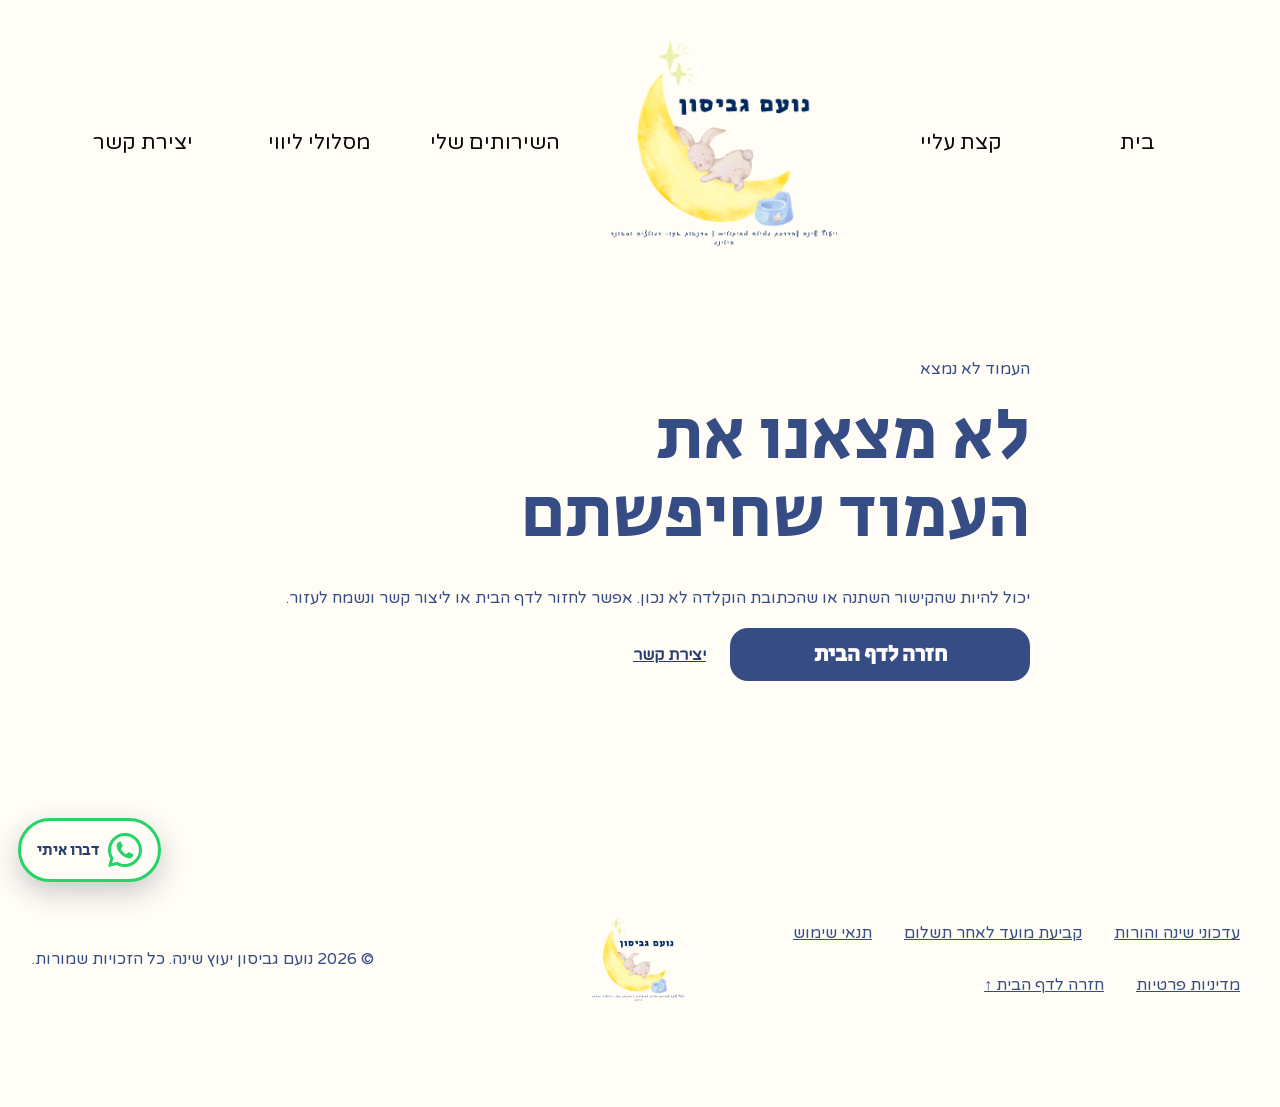
==== about/index.html @ 0077a170 "Fix service CTA routing and path normalization Co-authored-by: Copilot <223556219+Copilot@users.nore" ====
<!doctype html>
<html lang="he" dir="rtl">
  <head>
    <meta charset="UTF-8" />
    <meta
      name="viewport"
      content="width=device-width, initial-scale=1.0, viewport-fit=cover"
    />
    <meta
      http-equiv="Content-Security-Policy"
      content="default-src 'self'; script-src 'self'; style-src 'self'; img-src 'self' data:; font-src 'self'; connect-src 'self'; object-src 'none'; base-uri 'self'; form-action 'self' mailto:; frame-src 'self'; media-src 'none'; worker-src 'none'; manifest-src 'self'; upgrade-insecure-requests"
    />
    <meta name="referrer" content="no-referrer" />
    <meta name="robots" content="index,follow" data-seo="robots" />
    <meta
      name="description"
      content="הכירו את נועם גביסון, יועצת שינה וגמילה מחיתולים שמחברת בין הבנת השינה, ויסות עדין וחיזוק הביטחון ההורי."
      data-seo="description"
    />
    <link
      rel="canonical"
      href="https://www.noamparenting.com/about/"
      data-seo="canonical"
    />
    <meta
      property="og:title"
      content="קצת עליי | נועם גביסון, יועצת שינה"
      data-seo="og:title"
    />
    <meta
      property="og:description"
      content="הכירו את נועם גביסון, יועצת שינה וגמילה מחיתולים שמחברת בין הבנת השינה, ויסות עדין וחיזוק הביטחון ההורי."
      data-seo="og:description"
    />
    <meta property="og:type" content="website" />
    <meta property="og:locale" content="he_IL" />
    <meta property="og:site_name" content="נועם גביסון" />
    <meta
      property="og:image"
      content="https://www.noamparenting.com/assets/noam-portrait.png"
    />
    <meta
      property="og:image:alt"
      content="נועם גביסון, יועצת שינה ומדריכת הורים"
    />
    <meta property="og:image:width" content="900" />
    <meta property="og:image:height" content="848" />
    <meta property="og:image:type" content="image/png" />
    <meta
      property="og:url"
      content="https://www.noamparenting.com/about/"
      data-seo="og:url"
    />
    <meta name="twitter:card" content="summary_large_image" />
    <meta
      name="twitter:title"
      content="קצת עליי | נועם גביסון, יועצת שינה"
      data-seo="twitter:title"
    />
    <meta
      name="twitter:description"
      content="הכירו את נועם גביסון, יועצת שינה וגמילה מחיתולים שמחברת בין הבנת השינה, ויסות עדין וחיזוק הביטחון ההורי."
      data-seo="twitter:description"
    />
    <meta
      name="twitter:image"
      content="https://www.noamparenting.com/assets/noam-portrait.png"
    />
    <meta
      name="twitter:image:alt"
      content="נועם גביסון, יועצת שינה ומדריכת הורים"
    />
    <meta name="theme-color" content="#d8e3e5" />
    <meta name="color-scheme" content="only light" />
    <link rel="icon" href="/favicon.svg" type="image/svg+xml" />
    <title data-seo="title">קצת עליי | נועם גביסון, יועצת שינה</title>
    <script type="module" crossorigin src="/assets/index-Dg7pR7NU.js"></script>
    <link rel="stylesheet" crossorigin href="/assets/index-DTIX-nkn.css">
  </head>
  <body>
    <a class="skip-link" href="#main-content">דלגו לתוכן המרכזי</a>
    <div id="root"></div>
  </body>
</html>
---- assets/index-DTIX-nkn.css ----
@font-face{font-family:Varela Round Hebrew;font-style:normal;font-weight:400;font-display:swap;src:url(/assets/fonts/varela-round-hebrew.woff2) format("woff2")}@font-face{font-family:Secular One;font-style:normal;font-weight:400;font-display:swap;src:url(/assets/fonts/secular-one.ttf) format("truetype")}:root{font-family:Varela Round Hebrew,Arial,sans-serif;color:#364c85;background:#d8e3e5;color-scheme:light;color-scheme:only light;text-rendering:optimizeLegibility;--navy: #364c85;--navy-deep: #293d70;--blue: #95b2ee;--pale-blue: #d8e3e5;--hero-blue: #e0eaf0;--cream: #fffdf6;--lime: #bccd57;--lime-soft: #e7f0ab;--yellow: #fef17f;--ink: #1b2132;--white: #fff;--error: #9d241e;--focus: #b41505;-webkit-font-smoothing:antialiased;-moz-osx-font-smoothing:grayscale}*{box-sizing:border-box}html{scroll-behavior:auto;scroll-padding-block-start:1rem;direction:rtl}body{min-height:100vh;margin:0;background:var(--pale-blue);color:var(--navy);font-size:20px;line-height:1.45}body,button,input,textarea{font:inherit}button,input,textarea{color-scheme:light;color-scheme:only light}button,a{-webkit-tap-highlight-color:transparent}a{color:inherit}img{display:block;max-width:100%;height:auto}h1,h2,h3,h4,p{margin-top:0}h1,h2,h3,h4{color:var(--navy);font-family:Secular One,Varela Round Hebrew,Arial,sans-serif;font-weight:400;line-height:1.08}h2{font-size:clamp(2.4rem,4vw,4rem)}h3{font-size:clamp(1.8rem,2.5vw,2.55rem)}:focus-visible{outline:4px solid var(--focus);outline-offset:4px}.skip-link{position:fixed;z-index:1000;top:.5rem;right:.5rem;display:inline-flex;min-height:44px;align-items:center;padding:.7rem 1rem;border-radius:.75rem;background:var(--navy-deep);color:var(--white);transform:translateY(-160%)}.skip-link:focus{transform:translateY(0)}.sr-only{position:absolute;width:1px;height:1px;padding:0;margin:-1px;overflow:hidden;border:0;clip:rect(0,0,0,0);white-space:nowrap}.container{width:min(1440px,calc(100% - 64px));margin-inline:auto}.visual-screen{position:relative;display:grid;min-height:944px;align-items:center}.source-heading{margin:0}.source-heading>img{width:100%;height:auto}.source-exact-art{pointer-events:none;-webkit-user-select:none;user-select:none}.source-exact-picture{display:contents}.hero__source-copy,.about__source-copy,.reassurance__source-copy,.service-card__source-art,.packages__top-decoration,.packages__bottom-decoration,.packages__source-heading,.packages__source-logo,.package-card__source-art,.contact__source-heading,.contact__source-details{display:none}.button{display:inline-flex;min-width:300px;min-height:76px;align-items:center;justify-content:center;gap:1rem;padding:.7rem 2.2rem;border:0;border-radius:18px;background:var(--navy);color:var(--white);font-family:Secular One,Varela Round Hebrew,sans-serif;font-size:1.35rem;text-decoration:none;cursor:pointer}.text-link{display:inline-flex;min-width:300px;min-height:64px;align-items:center;justify-content:center;border-radius:18px;background:var(--navy);color:var(--white);font-family:Secular One,Varela Round Hebrew,sans-serif;font-size:1.25rem;text-decoration:none}.page-header{min-height:220px;padding:0 32px;background:var(--cream)}.page-header .container{position:relative}.page-header .nav__links a[aria-current=page]:after{width:100%}.hero{padding:16px 0;background:var(--pale-blue)}.hero__shell{position:relative;width:min(1476px,calc(100% - 196px));min-height:912px;margin:auto;padding:270px 84px 100px;border-radius:90px;background:var(--cream)}.site-header{position:absolute;z-index:10;top:22px;right:84px;left:84px}.nav{position:relative;display:flex;min-height:220px;align-items:center;justify-content:center}.brand{display:block;width:270px;flex:0 0 270px}.brand img{width:270px;height:210px;object-fit:contain}.brand--mobile{display:none}.nav__links{display:flex;width:100%;align-items:center;justify-content:center;gap:clamp(.5rem,1.5vw,1.75rem);margin:0;padding:32px 0 0;list-style:none;direction:rtl}.nav__item{min-width:0;flex:1 1 0}.nav__brand-item{display:flex;flex:0 0 270px;justify-content:center}.nav__links a{position:relative;display:flex;min-height:44px;align-items:center;justify-content:center;padding:.35rem .25rem;color:#090909;font-size:1.3rem;text-decoration:none}.nav__links a:after{position:absolute;right:0;bottom:0;width:0;height:3px;border-radius:3px;background:var(--navy);content:"";transition:width .16s ease}.nav__links a[aria-current=page]:after{width:100%}.nav__links a[aria-current=page]{font-family:Secular One,Varela Round Hebrew,sans-serif}.nav__toggle{display:none}.hero__panel{position:relative;display:grid;min-height:538px;place-items:center;padding:62px 220px 52px;border-radius:88px;background:var(--hero-blue)}.hero__content{position:relative;z-index:2;width:min(900px,100%);text-align:center}.hero .source-heading{width:min(837px,100%);margin:0 auto 22px}.hero__lead{max-width:920px;margin:0 auto 48px;color:#171717;font-size:1.35rem;line-height:1.42}.hero__faces{position:absolute;z-index:3;bottom:-24px;pointer-events:none}.hero__decorations{position:absolute;inset:0;pointer-events:none}.hero__faces--right{right:-75px;width:337px}.hero__faces--left{left:-72px;width:362px}.about{padding:72px 0;background:var(--pale-blue)}.split-layout{display:grid;grid-template-columns:1fr 1.05fr;gap:88px;align-items:center}.about .split-layout{transform:translate(8px,-35px)}.about__content{max-width:690px;justify-self:end;text-align:right}.about__content h1{width:min(633px,100%);margin:0 0 22px auto}.about__content p{margin-bottom:18px;font-size:1.25rem;line-height:1.48}.about__portrait{position:relative;width:708px;max-width:100%;justify-self:start}.about__portrait>img:first-child{width:710px;height:708px;object-fit:contain}.services{padding:51px 0 87px;background:var(--pale-blue)}.services__grid{display:grid;grid-template-columns:repeat(3,1fr);gap:64px;direction:rtl}.services .container{width:min(1400px,calc(100% - 64px))}.service-card{position:relative;display:flex;min-height:690px;flex-direction:column;align-items:center;padding:48px 54px 34px;border-radius:62px;background:var(--cream);text-align:center}.service-card__icon{display:grid;width:112px;height:112px;margin:0 auto 24px;border:3px solid var(--navy);border-radius:50%;background:var(--lime-soft);place-items:center}.service-card__icon svg{width:72px;height:72px;fill:none;stroke:var(--navy);stroke-linecap:round;stroke-linejoin:round;stroke-width:4;vector-effect:non-scaling-stroke}.service-card h3{margin:0 0 28px}.service-card p{margin:0 0 30px;font-size:1.38rem;line-height:1.62}.service-card a{width:100%;min-height:64px;margin-top:auto;border-radius:17px;background:var(--navy);color:var(--white);font-family:Secular One,Varela Round Hebrew,sans-serif;font-size:1.2rem;line-height:64px;text-decoration:none}.reassurance{padding:70px 0;background:var(--pale-blue)}.reassurance__panel{display:grid;grid-template-columns:1fr .9fr;gap:72px;align-items:center;direction:rtl}.reassurance__content{grid-column:2;max-width:760px;justify-self:center;text-align:center}.reassurance .source-heading{width:min(691px,100%);margin:0 auto 26px}.reassurance__subtitle{margin-bottom:34px;font-size:2rem}.reassurance__content>p:last-of-type{margin-bottom:54px;font-size:1.45rem;line-height:1.55}.reassurance__illustration{grid-column:1;grid-row:1;width:755px;max-width:none;max-height:760px;justify-self:center;border-radius:76px;object-fit:contain;transform:translate(30px)}.packages{min-height:1100px;padding:54px 0 70px;background:radial-gradient(ellipse at 50% -12%,#f7fae3 0 36%,transparent 36.2%),var(--white)}.packages .section-heading{max-width:1200px;margin:0 auto 31px;text-align:center}.packages .source-heading{width:350px;max-width:80%;margin:0 auto 16px}.packages .section-heading p{margin:0;font-size:1.65rem}.packages__grid{display:grid;grid-template-columns:repeat(3,1fr);gap:130px;align-items:stretch;direction:rtl}.package-card{--package-color: var(--navy);position:relative;display:flex;min-width:0;height:auto;min-height:760px;flex-direction:column;padding:56px 32px 0;border:5px solid var(--package-color);border-radius:58px;background:var(--cream)}.package-card--1190{--package-color: var(--blue)}.package-card--1850{--package-color: var(--lime)}.package-card__semantic{display:flex;min-width:0;flex:1;flex-direction:column}.package-card__number{position:absolute;top:-48px;right:50%;display:grid;width:88px;height:88px;border-radius:50%;background:var(--package-color);color:var(--white);font-family:Secular One,sans-serif;font-size:2.5rem;place-items:center;transform:translate(50%)}.package-card__decorations{position:absolute;inset:0;pointer-events:none}.package-card__ribbon{position:absolute;z-index:2;top:-20px;left:-54px;padding:.35rem 1rem;border:3px solid var(--white);background:#b41505;color:var(--white);font-family:Secular One,sans-serif;font-size:1.1rem;transform:rotate(-21deg)}.package-card h3{margin:0 0 18px;color:var(--package-color);text-align:center}.package-card__label,.package-card h4{align-self:center;margin:0 0 12px;padding:.3rem 1.6rem;border-radius:999px;background:var(--package-color);color:var(--white);font-family:Varela Round Hebrew,sans-serif;font-size:1.25rem;font-weight:400}.package-card h4{margin-top:8px}.package-card p,.package-card li{color:#111;font-family:Arial,sans-serif;font-size:.98rem;line-height:1.65}.package-card>p{min-height:0;margin-bottom:18px;text-align:center}.package-card ul{flex:1;margin:0 0 18px;padding-right:1.2rem}.package-card li{margin-bottom:.75rem}.package-card li::marker{color:var(--package-color)}.package-card__price{display:grid;min-height:84px;margin:10px -22px 0;padding:8px 18px;border-radius:28px;background:var(--package-color);color:var(--white);text-align:center}.package-card__price strong{font-size:1.55rem}.package-card__price small{font-size:.72rem}.package-card--1190 .package-card__number,.package-card--1190 .package-card__label,.package-card--1190 h3,.package-card--1190 h4,.package-card--1190 .package-card__price,.package-card--1850 .package-card__number,.package-card--1850 .package-card__label,.package-card--1850 h3,.package-card--1850 h4,.package-card--1850 .package-card__price{color:var(--navy-deep)}.package-card__button{min-width:0;width:58px;min-height:58px;margin:18px auto 0;padding:0;border-radius:50%;font-size:0}.package-card__button span{font-size:2rem}.package-card__checkout{display:grid;gap:.65rem;margin-top:18px}.package-card__consent{display:grid;grid-template-columns:24px minmax(0,1fr);gap:.65rem;align-items:start;color:var(--ink);font-family:Arial,sans-serif;font-size:.82rem;line-height:1.45;text-align:start}.package-card__consent input{width:24px;height:24px;margin:0;accent-color:var(--navy)}.package-card__consent label{min-width:0}.package-card__consent a{display:inline;padding-inline:.15rem;color:var(--navy-deep);font-weight:700}.package-card__consent-error,.package-card__error{margin:0;padding:.75rem;border:2px solid var(--error);border-radius:.8rem;color:var(--error);font-family:Arial,sans-serif;font-size:.82rem;line-height:1.45}.package-card__error a{font-weight:700}.packages__security{display:flex;align-items:center;justify-content:center;gap:.6rem;max-width:760px;margin:100px auto 0;color:#26324c;font-size:.9rem;text-align:center}.packages__security svg{width:1.35rem;height:1.35rem;flex:0 0 auto;fill:var(--navy)}.contact{padding:74px 0;background:var(--pale-blue)}.contact__grid{position:relative;z-index:2;display:grid;grid-template-columns:660px 1fr;gap:120px;align-items:center;direction:rtl}.contact__details{grid-column:2;min-width:0;text-align:center}.contact__details .eyebrow{display:none}.contact__intro{position:absolute;width:1px;height:1px;padding:0;margin:-1px;overflow:hidden;border:0;clip:rect(0,0,0,0);white-space:nowrap}.contact__details ul{display:grid;gap:30px;margin:0;padding:0;list-style:none}.contact__details li{min-width:0;color:var(--navy);font-family:Secular One,sans-serif;font-size:1.55rem}.contact__details li span{display:grid;width:96px;height:96px;flex:0 0 auto;border-radius:50%;background:var(--navy);color:var(--cream);place-items:center}.contact__details li svg{width:58px;height:58px;fill:none;stroke:currentColor;stroke-linecap:round;stroke-linejoin:round;stroke-width:2}.contact__details li:first-child svg{fill:currentColor;stroke:none}.contact__details .icon-fill{fill:currentColor;stroke:none}.contact__details a{display:inline-flex;max-width:100%;min-width:44px;min-height:44px;align-items:center;justify-content:center;flex-wrap:wrap;gap:34px;padding:4px 8px;text-decoration:none}.contact__value{min-width:0;overflow-wrap:anywhere}.contact-form{grid-column:1;grid-row:1;display:grid;gap:20px;min-height:736px;padding:70px 42px 46px;border-radius:76px;background:var(--cream);transform:translateY(-10px)}.contact-form .source-heading{width:min(379px,86%);margin:0 auto}.contact-form label{position:absolute;width:1px;height:1px;padding:0;margin:-1px;overflow:hidden;border:0;clip:rect(0,0,0,0);clip-path:inset(50%);white-space:nowrap}.contact-form input,.contact-form textarea{width:100%;min-height:62px;padding:.8rem 1.4rem;border:4px solid var(--pale-blue);border-radius:999px;background:var(--cream);color:var(--navy)}.contact-form textarea{min-height:96px;resize:vertical}.contact-form input:focus,.contact-form textarea:focus{border-color:var(--navy)}.contact-form [aria-invalid=true]{border-color:var(--error)}.contact-form__error{margin:.35rem 1rem 0;color:var(--error);font-family:Arial,sans-serif;font-size:.8rem;line-height:1.45;text-align:start}.contact-form .button{width:300px;min-width:0;margin-inline:auto}.contact-form__note{margin:0;padding:10px 14px;border:2px solid rgb(54 76 133 / 22%);border-radius:14px;background:#fef17f59;color:#303b58;font-size:.84rem;line-height:1.5;text-align:center}.contact__faces{position:absolute;z-index:3;right:-28px;bottom:-12px;left:auto;width:350px;pointer-events:none}.contact__decorations{position:absolute;z-index:1;inset:0;overflow:clip;pointer-events:none}.updates{padding:clamp(4rem,8vw,7rem) 0;background:var(--pale-blue)}.updates__panel{display:grid;grid-template-columns:minmax(0,.9fr) minmax(520px,1.1fr);gap:clamp(2rem,6vw,6rem);align-items:center;padding:clamp(2rem,5vw,5rem);border-radius:clamp(36px,6vw,88px);background:var(--cream)}.updates__intro{max-width:590px}.updates__intro h2{margin-bottom:1.25rem;font-size:clamp(2.35rem,4.5vw,4.4rem);text-wrap:balance}.updates__intro>p:not(.eyebrow),.updates__intro li{color:var(--ink);line-height:1.65}.updates__intro ul{display:grid;gap:.65rem;padding-inline-start:1.4rem}.updates__form-card{min-width:0;padding:clamp(1rem,2vw,1.5rem);border:3px solid rgb(54 76 133 / 16%);border-radius:34px;background:#edf3f5}.updates__provider-form{display:block;width:100%;height:430px;border:0;border-radius:20px;background:transparent}.updates__privacy{margin:1rem 0 0;color:#303b58;font-size:.85rem;line-height:1.55;text-align:center}.updates__privacy a,.updates__status a{display:inline-flex;min-height:44px;align-items:center;color:var(--navy-deep);font-weight:700}.updates__status{display:grid;min-height:340px;align-content:center;padding:clamp(1.5rem,5vw,4rem);text-align:center}.updates__status h3{margin-bottom:1rem}.updates__status p{color:var(--ink);line-height:1.65}.updates__status a{justify-self:center}.updates__error{margin-bottom:1rem;padding:.85rem 1rem;border:2px solid var(--error);border-radius:16px;background:var(--cream);color:var(--error);font-size:.9rem;line-height:1.5}.privacy,.legal-page,.booking-page{min-height:70vh;padding:clamp(4rem,8vw,7rem) 0;background:var(--cream)}.privacy__content,.legal-page__content,.booking-page__content{max-width:780px}.privacy__content h1,.legal-page__content h1,.booking-page__content h1{margin-bottom:2rem;font-size:clamp(2.5rem,6vw,4.5rem);text-wrap:balance}.privacy__content h2,.legal-page__content h2,.booking-page__content h2{margin:2.5rem 0 .75rem;font-size:clamp(1.55rem,3vw,2.25rem)}.privacy__content p,.legal-page__content p,.booking-page__content p{line-height:1.65;text-wrap:pretty}.privacy__content a,.legal-page__content a,.booking-page__content a{display:inline-flex;min-height:24px;align-items:center;color:var(--navy-deep);font-weight:700;overflow-wrap:anywhere}.booking-page__lead{font-size:1.1rem}.booking-page__schedule,.booking-page__notice,.booking-page__fallback{margin-top:2rem;padding:clamp(1.25rem,3vw,2rem);border:2px solid rgb(54 76 133 / 18%);border-radius:24px;background:#fff}.booking-page__notice{border-color:#9d241e73}.booking-page__schedule h2,.booking-page__notice h2,.booking-page__fallback h2{margin-top:0}.booking-page__schedule .button{min-height:48px;margin-top:.75rem;color:#fff;text-decoration:none}.legal-page__content .button{color:var(--white)}.booking-page__contacts{display:grid;gap:.75rem}.booking-page__contacts a{width:fit-content;min-height:44px}.legal-page__links{display:flex;flex-wrap:wrap;gap:.75rem 1.5rem}.legal-page__updated{margin-top:3rem;padding-top:1.25rem;border-top:2px solid rgb(54 76 133 / 18%);font-size:.9rem}.site-footer{position:relative;z-index:4;padding:28px 0 calc(100px + env(safe-area-inset-bottom));background:var(--cream)}.site-footer .container{display:grid;grid-template-columns:minmax(0,1fr) auto minmax(0,1fr);align-items:center;gap:1.5rem}.site-footer img{grid-column:2;grid-row:1;width:110px;justify-self:center}.site-footer p{grid-column:3;grid-row:1;margin:0;justify-self:end;text-align:right}.site-footer__links{grid-column:1;grid-row:1;display:flex;align-items:center;flex-wrap:wrap;gap:.5rem 1rem;justify-self:start}.site-footer a{display:inline-flex;min-width:44px;min-height:44px;align-items:center;justify-content:center;padding:6px 8px;color:var(--navy);text-align:center}.whatsapp-float{position:fixed;z-index:40;right:auto;bottom:calc(18px + env(safe-area-inset-bottom));left:calc(18px + env(safe-area-inset-left));display:inline-flex;min-width:64px;min-height:64px;align-items:center;justify-content:center;gap:.55rem;padding:.65rem 1rem;border:3px solid #25d366;border-radius:999px;background:var(--cream);box-shadow:0 10px 28px #1b21323d;color:var(--navy-deep);font-family:Secular One,Varela Round Hebrew,sans-serif;font-size:1rem;text-decoration:none}.whatsapp-float img{width:34px;height:34px;flex:0 0 auto}.button,.text-link,.service-card a,.package-card__button,.nav__toggle,.whatsapp-float{transition-property:scale,background-color;transition-duration:.15s;transition-timing-function:ease-out}@media(hover:hover){.button:hover{background:var(--navy-deep)}.nav__links a:hover:after{width:100%}.whatsapp-float:hover{background:#f4faed}}@media(prefers-reduced-motion:no-preference){.button:not(:disabled):active,.text-link:active,.service-card a:active,.package-card__button:not(:disabled):active,.nav__toggle:not(:disabled):active,.whatsapp-float:active{scale:.96}}@media(max-width:1240px){body{font-size:18px}.visual-screen{min-height:auto;padding-block:70px}.page-header{min-height:130px;padding-inline:20px}.page-header .nav{min-height:120px}.hero{padding:12px}.hero__shell{width:100%;min-height:900px;padding:130px 36px 70px;border-radius:60px}.hero__decorations{overflow:clip}.site-header{right:36px;left:36px}.nav{min-height:110px;justify-content:space-between}.brand--mobile{position:absolute;display:block;top:0;right:0;left:auto;width:112px;flex-basis:112px;transform:none}.brand--mobile img{width:112px;height:92px}.nav__brand-item{display:none}.nav__toggle{position:absolute;top:24px;left:0;display:block;width:48px;height:48px;padding:10px;border:0;border-radius:14px;background:var(--navy)}.nav__toggle>span:not(.sr-only){display:block;height:3px;margin:4px 0;border-radius:2px;background:var(--white)}.nav__links{position:absolute;z-index:20;top:104px;right:0;left:0;display:none;grid-template-columns:1fr;gap:0;padding:14px;border-radius:20px;background:var(--cream);box-shadow:0 14px 34px #293d702e}.nav__links--open{display:grid}.nav__links a{min-height:44px;padding:.75rem 1rem;font-size:1.05rem}.hero__panel{padding-inline:130px}.split-layout,.reassurance__panel,.contact__grid{grid-template-columns:1fr;gap:50px}.about .split-layout,.services .container,.contact__grid{transform:none}.split-layout>*,.reassurance__panel>*,.contact__grid>*{min-width:0}.about__content,.about__portrait,.reassurance__content,.reassurance__illustration,.contact__details,.contact-form{grid-column:1;justify-self:center}.about__content,.about__portrait{width:100%}.about__portrait,.reassurance__illustration,.contact-form{grid-row:1}.reassurance__illustration{max-width:100%;transform:none}.services__grid,.packages__grid{grid-template-columns:1fr}.services__grid{gap:48px}.service-card,.package-card{width:min(620px,100%);margin-inline:auto}.service-card{min-height:0;padding-bottom:30px}.service-card__icon{margin:0 auto 20px}.service-card a{display:flex;min-height:56px;align-items:center;justify-content:center;margin:0;line-height:1.2}.packages__grid{gap:88px}.package-card{height:auto;min-height:0;padding-bottom:34px}.package-card__semantic{min-width:0}.package-card__decorations{top:-56px;overflow:clip}.package-card__number{top:8px}.package-card__ribbon{top:36px;left:0}.package-card p,.package-card li{overflow-wrap:anywhere;font-size:1rem;line-height:1.55}.package-card>p{min-height:0}.package-card ul{flex:1}.package-card__price{margin-inline:0}.package-card__button{flex:0 0 auto;width:100%;min-height:56px;margin:0;border-radius:16px;font-size:1rem}.package-card__checkout{margin-top:22px}.package-card__consent{font-size:.95rem}.package-card__button span{font-size:1.25rem}.contact__details{grid-row:2}.contact-form,.contact__details,.packages__grid,.package-card,.package-card__semantic{max-width:100%}.contact-form .button{width:100%;max-width:300px}.updates__panel{grid-template-columns:1fr}}@media(max-width:720px){body{font-size:16px}.container{width:min(1440px,calc(100% - 32px));min-width:0}.visual-screen{padding-block:52px}.hero{min-height:844px;padding:8px}.hero__shell{min-height:828px;padding:130px 12px 24px;border-radius:36px}.site-header{top:8px;right:14px;left:14px}.nav{min-height:110px;justify-content:space-between}.brand--mobile{position:absolute;display:block;top:0;right:0;left:auto;width:112px;flex-basis:112px;transform:none}.brand--mobile img{width:112px;height:92px}.nav__brand-item{display:none}.nav__toggle{position:absolute;top:24px;left:0;display:block;width:48px;height:48px;padding:10px;border:0;border-radius:14px;background:var(--navy)}.nav__toggle>span:not(.sr-only){display:block;height:3px;margin:4px 0;border-radius:2px;background:var(--white)}.nav__links{position:absolute;top:104px;right:0;left:0;z-index:20;display:none;grid-template-columns:1fr;gap:0;padding:14px;border-radius:20px;background:var(--cream);box-shadow:0 14px 34px #293d702e}.nav__links--open{display:grid}.nav__links a{padding:.75rem 1rem;font-size:1.05rem}.hero__panel{min-height:674px;padding:68px 18px 190px;border-radius:32px}.hero .source-heading{width:100%;margin-bottom:28px}.hero__lead{margin-bottom:32px;font-size:1.05rem}.button,.text-link{min-width:220px;min-height:56px;font-size:1.08rem}.hero__faces--right{right:-2px;bottom:-12px;width:230px}.hero__faces--left{left:-18px;bottom:-18px;width:242px}.split-layout{gap:42px}.about__portrait>img:first-child{width:100%;height:auto;min-height:360px;border-radius:54px 54px 28px 28px}.about__faces{top:-26px;left:-38px;width:230px}.about__content{text-align:center}.about__content h1{font-size:2.5rem}.about__subtitle{font-size:1.5rem}.about__content p:not(.about__subtitle){font-size:1.08rem}.service-card{padding:44px 26px 26px;border-radius:44px}.service-card__icon{width:104px;height:104px;margin:0 auto 18px}.service-card p{font-size:1.1rem}.reassurance__subtitle{font-size:1.5rem}.reassurance__content>p:last-of-type{font-size:1.08rem}.packages{padding-top:60px}.packages .section-heading p{font-size:1.15rem}.package-card{padding-inline:22px;padding-bottom:34px;border-radius:44px}.package-card__ribbon{left:0}.contact-form{min-height:620px;padding:50px 20px 32px;border-radius:48px}.contact-form:before{font-size:2rem}.contact__details li{font-size:1.15rem}.contact__details a{width:100%;flex-direction:column;gap:10px}.contact__details li span{width:72px;height:72px}.contact__details li svg{width:42px;height:42px}.contact__faces{right:auto;bottom:0;left:-36px;width:min(210px,58vw);opacity:.72}.updates{padding-block:52px}.updates__panel{gap:1.75rem;padding:28px 16px;border-radius:40px}.updates__intro{text-align:center}.updates__intro h2{font-size:clamp(2.2rem,11vw,3.4rem)}.updates__intro ul{max-width:32rem;margin-inline:auto;text-align:right}.updates__form-card{padding:10px;border-radius:26px}.updates__provider-form{height:540px}.updates__privacy{padding-inline:6px;font-size:.9rem}.site-footer .container{grid-template-columns:1fr;gap:.75rem;text-align:center}.site-footer{padding-bottom:calc(112px + env(safe-area-inset-bottom))}.site-footer img,.site-footer p,.site-footer__links{grid-column:1;grid-row:auto;justify-self:center;text-align:center}.site-footer__links{justify-content:center}.site-footer img{width:96px}.whatsapp-float{right:auto;bottom:calc(12px + env(safe-area-inset-bottom));left:calc(12px + env(safe-area-inset-left));min-width:58px;min-height:58px;padding:.55rem}.whatsapp-float span{position:absolute;width:1px;height:1px;padding:0;margin:-1px;overflow:hidden;clip:rect(0,0,0,0);white-space:nowrap}}@media(max-width:360px){.container{width:calc(100% - 24px)}.visual-screen{padding-block:42px}.button,.text-link{width:100%;min-width:0;padding-inline:1rem}.hero__panel{padding-bottom:220px}.hero__faces--right{right:-10px;width:194px}.hero__faces--left{left:-16px;width:205px}.service-card,.package-card{padding-inline:18px}.contact-form{padding-inline:16px}.contact__details a{overflow-wrap:anywhere}}@media(min-width:1241px)and (max-width:1599px){.hero__shell{width:min(1320px,calc(100% - 48px));padding-inline:56px}.site-header{right:56px;left:56px}.hero__panel{padding-inline:150px}.hero__lead{max-width:760px}.hero__faces--right{right:-36px;bottom:-18px;width:270px}.hero__faces--left{bottom:-20px;left:-42px;width:290px}.services__grid{gap:36px}.service-card{min-height:640px;padding-inline:36px}.service-card p{font-size:1.12rem}.packages__grid{gap:48px}.package-card{height:auto;min-height:780px}.package-card__button{width:100%;min-height:58px;margin:0;border-radius:16px;font-size:1rem}.package-card__button span{font-size:1.25rem}.package-card__checkout{margin-top:20px}.contact__grid{grid-template-columns:minmax(520px,620px) minmax(0,1fr);gap:72px}}@media(prefers-reduced-motion:reduce){html{scroll-behavior:auto}*,*:before,*:after{scroll-behavior:auto!important;transition-duration:.01ms!important;animation-duration:.01ms!important;animation-iteration-count:1!important}}@media(min-width:1600px){.visual-screen{overflow:hidden}.hero__source-copy,.about__source-copy,.reassurance__source-copy,.service-card__source-art,.packages__top-decoration,.packages__bottom-decoration,.packages__source-heading,.packages__source-logo,.package-card__source-art,.contact__source-heading,.contact__source-details{display:block}.hero{padding:17px 0}.hero__shell{width:1473px;min-height:910px;padding:272px 84px 100px;transform:translate(-4px)}.hero__panel{min-height:537px;padding:62px 220px 52px}.site-header{top:1px}.brand,.brand img{width:280px}.brand{flex-basis:280px}.brand img{height:235px;object-fit:contain}.nav__links{direction:rtl}.nav__links a{font-family:Arial,sans-serif;font-weight:400;text-align:center}.nav__home-link{font-family:Arial,sans-serif;font-weight:400}.hero .source-heading{width:837px;margin-bottom:26px}.hero__content{transform:translateY(12px)}.hero__content .source-heading,.hero__lead{opacity:0}.hero .button{min-width:267px;width:267px;min-height:75px;font-family:Arial,sans-serif;font-size:22px}.hero__source-copy{position:absolute;z-index:2;top:71px;left:216px;width:880px;max-width:none}.hero__lead{margin-bottom:44px;font-family:Arial,sans-serif;font-size:24px;line-height:1.45}.hero__faces--right{inset:281px auto auto 986px;width:360px;max-width:none}.hero__faces--left{top:221px;bottom:auto;left:-79px;width:375px;max-width:none}.about{display:block;padding:0}.about .split-layout{position:relative;width:1680px;height:944px;margin-inline:auto;transform:none}.about__portrait{position:absolute;top:84px;left:129px;width:707px}.about__portrait>img:first-child{width:707px;height:708px}.about__content{position:absolute;top:151px;right:91px;width:690px;max-width:none}.about__content h1{width:633px;margin-bottom:18px}.about__content h1,.about__content p{opacity:0}.about__source-copy{position:absolute;z-index:3;top:145px;left:calc(50% + 35px);width:730px;max-width:none}.about__content p{margin-bottom:15px;font-size:22px;line-height:1.42}.about__content .text-link{position:absolute;top:671px;right:0;width:300px}.services{display:block;padding:0}.services .container{position:absolute;top:109px;left:calc(50% - 691px);width:1467px;margin:0;transform:none}.services__grid{grid-template-columns:repeat(3,446px);gap:64px}.service-card{min-height:689px;padding:60px 46px 0}.service-card__source-art{position:absolute;z-index:2;max-width:none}.service-card:nth-child(1) .service-card__source-art{top:-44px;left:-25px;width:515px}.service-card:nth-child(2) .service-card__source-art{top:36px;left:-20px;width:485px}.service-card:nth-child(3) .service-card__source-art{top:36px;left:-75px;width:540px}.service-card__icon,.service-card h3,.service-card p{opacity:0}.service-card p{font-size:25px;line-height:1.48}.service-card a{position:absolute;right:auto;bottom:-88px;left:73px;width:300px;margin:0}.reassurance{display:block;padding:0}.reassurance__panel{position:relative;width:1680px;height:944px;margin-inline:auto}.reassurance__content{position:absolute;top:223px;left:120px;width:690px;max-width:none}.reassurance__content .source-heading,.reassurance__content p{opacity:0}.reassurance__source-copy{position:absolute;z-index:3;top:215px;left:calc(50% - 725px);width:705px;max-width:none}.reassurance__content>p:last-of-type{margin-bottom:54px;font-size:25px}.reassurance__illustration{position:absolute;top:70px;left:860px;width:780px;max-height:none;transform:none}.packages{display:block;min-height:944px;padding:0}.packages__top-decoration,.packages__bottom-decoration,.packages__source-heading,.packages__source-logo{position:absolute;z-index:1;max-width:none}.packages__top-decoration{top:0;left:calc(50% - 700px);width:1340px}.packages__bottom-decoration{top:730px;left:calc(50% - 840px);width:1430px}.packages__source-heading{top:40px;left:calc(50% - 500px);width:1020px}.packages__source-logo{top:15px;left:calc(50% + 600px);width:210px}.packages .section-heading{position:absolute;top:47px;left:calc(50% - 600px);width:1200px;margin:0}.packages .section-heading{opacity:0}.packages .source-heading{margin-bottom:12px}.packages__grid{position:absolute;top:254px;left:calc(50% - 720px);display:block;width:1464px;height:615px}.package-card{position:absolute;top:0;width:400px;height:594px;min-height:594px;border-color:transparent}.package-card--1850{left:0;width:400px}.package-card--1190{left:524px;width:408px}.package-card--590{left:1047px;width:417px}.package-card__semantic{opacity:0}.package-card__source-art{position:absolute;z-index:2;top:-54px;max-width:none;pointer-events:none}.package-card--1850 .package-card__source-art{left:-20px;width:430px}.package-card--1190 .package-card__source-art{left:-59px;width:480px}.package-card--590 .package-card__source-art{left:-22px;width:450px}.package-card__button{position:absolute;z-index:4;top:100px;left:162px;margin:0}.package-card__checkout{position:absolute;z-index:4;top:590px;left:22px;display:grid;width:356px;margin:0}.package-card__consent{padding:8px 10px;border-radius:12px;background:var(--cream);font-size:.78rem}.package-card__consent-error,.package-card__error{background:var(--cream)}.packages__security{position:absolute;top:1040px;left:calc(50% - 380px);width:760px;margin:0}.packages{min-height:1110px}.contact{display:block;padding:0}.contact__source-heading,.contact__source-details{position:absolute;z-index:4;max-width:none}.contact__source-heading{top:155px;left:calc(50% + 210px);width:410px}.contact__source-details{top:215px;left:calc(50% - 840px);width:755px}.contact__grid{position:relative;width:1680px;height:944px;margin-inline:auto;transform:none}.contact-form{position:absolute;top:95px;right:95px;width:660px;min-height:734px;transform:none}.contact__details{position:absolute;z-index:5;top:226px;left:345px;width:500px}.contact__details a span{opacity:0}.contact__details a{border-radius:8px;color:transparent}.contact-form .source-heading{opacity:0;pointer-events:none}.contact-form>div{position:absolute;left:34px;width:592px}.contact-form>div:nth-of-type(1){top:203px}.contact-form>div:nth-of-type(2){top:316px}.contact-form>div:nth-of-type(3){top:429px}.contact-form input,.contact-form textarea{width:592px}.contact-form textarea{min-height:62px}.contact-form .button{position:absolute;top:541px;left:180px;width:300px;min-height:65px}.contact-form .button:before{position:absolute;inset:0;content:""}.contact-form__note{position:absolute;top:622px;left:34px;width:592px;margin:0}.contact__details ul{gap:30px}.contact__faces{right:auto;left:50%;width:1680px;transform:translate(-50%)}.contact__faces{top:auto;right:auto;bottom:0;left:calc(50% - 810px);width:300px;max-width:none}}
.contact-form label{position:static;display:block;width:auto;height:auto;margin:0 1rem .4rem;padding:0;overflow:visible;border:0;clip:auto;clip-path:none;color:var(--navy);font-family:Secular One,Varela Round Hebrew,sans-serif;font-size:1rem;line-height:1.4;white-space:normal}.contact-form label:after{content:" (חובה)"}.contact-form .button{position:relative;overflow:hidden}.contact-form .button:before{max-width:100%;max-height:100%;pointer-events:none}@media(min-width:1600px){.contact.visual-screen{overflow-x:clip;overflow-y:visible}.contact__grid{grid-template-columns:755px minmax(0,1fr);height:auto;min-height:944px;align-items:start}.contact-form{position:relative;top:auto;right:auto;display:grid;align-content:start;gap:12px;width:660px;min-height:734px;margin:95px 95px 115px 0;padding:70px 34px 32px;transform:none}.contact-form>div{position:static;width:auto}.contact-form input,.contact-form textarea{width:100%}.contact-form textarea{min-height:110px}.contact-form .button{position:relative;top:auto;left:auto}.contact-form__note{position:static;width:auto;margin:0}}
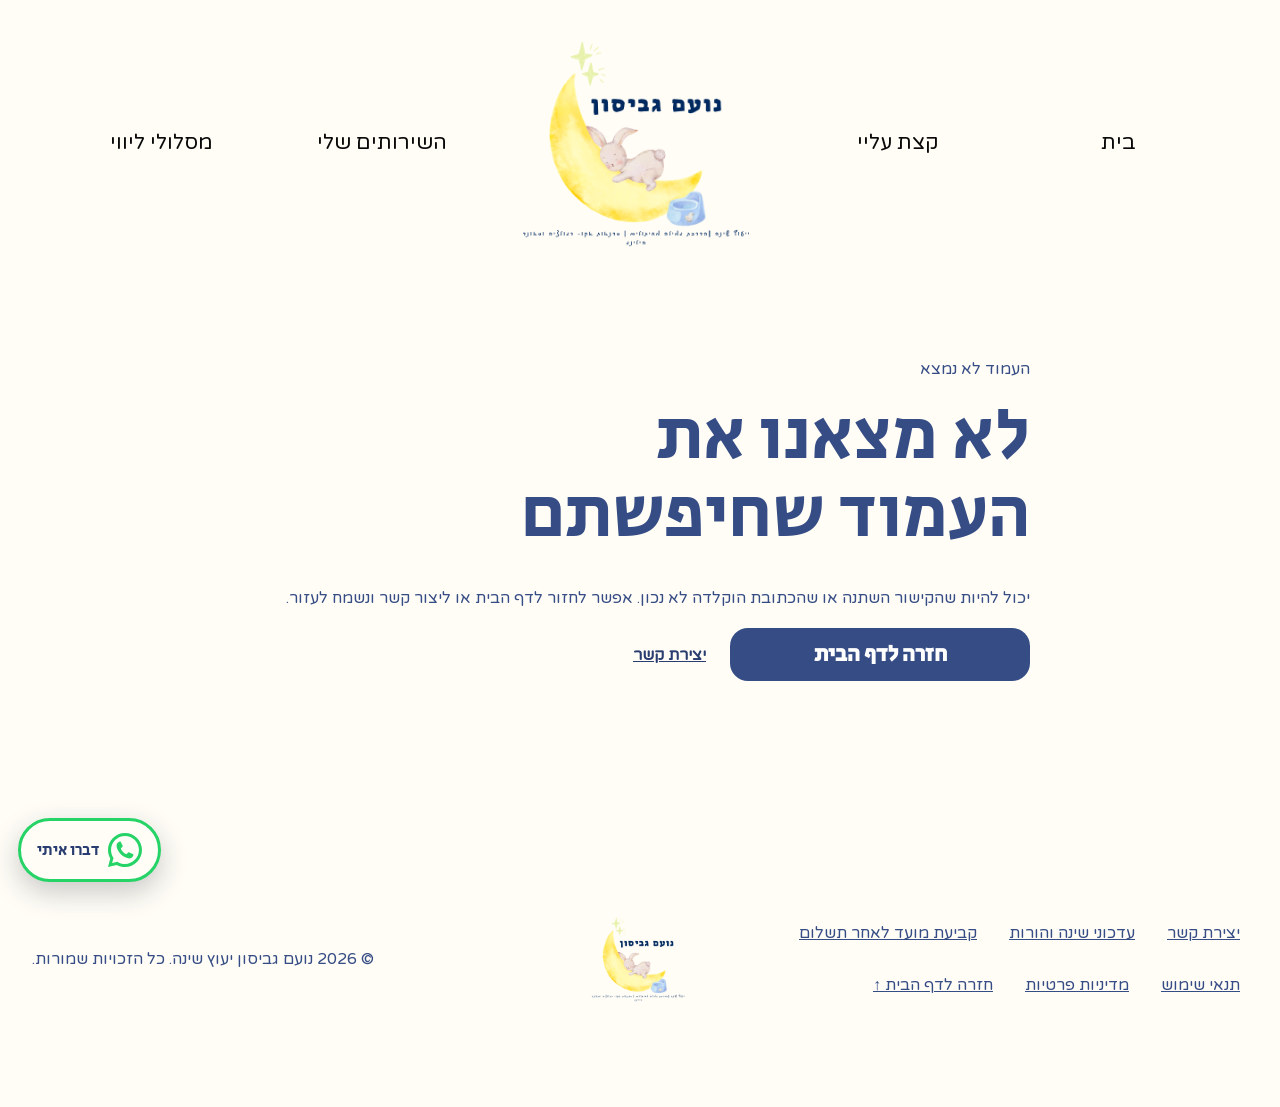
==== commit 10cd1bf3: "Apply Noam website layout corrections Co-authored-by: Copilot <223556219+Copilot@users.noreply.githu" ====
--- a/about/index.html
+++ b/about/index.html
@@ -14,22 +14,22 @@
     <meta name="robots" content="index,follow" data-seo="robots" />
     <meta
       name="description"
-      content="הכירו את נועם גביסון, יועצת שינה וגמילה מחיתולים שמחברת בין הבנת השינה, ויסות עדין וחיזוק הביטחון ההורי."
+      content="נועם גביסון מלווה משפחות ליצירת שינה רגועה, סדר יום מותאם וביטחון הורי בגישה קשובה ומעשית."
       data-seo="description"
     />
     <link
       rel="canonical"
-      href="https://www.noamparenting.com/about/"
+      href="https://www.noamparenting.com/"
       data-seo="canonical"
     />
     <meta
       property="og:title"
-      content="קצת עליי | נועם גביסון, יועצת שינה"
+      content="נועם גביסון | ייעוץ שינה וליווי הורים"
       data-seo="og:title"
     />
     <meta
       property="og:description"
-      content="הכירו את נועם גביסון, יועצת שינה וגמילה מחיתולים שמחברת בין הבנת השינה, ויסות עדין וחיזוק הביטחון ההורי."
+      content="נועם גביסון מלווה משפחות ליצירת שינה רגועה, סדר יום מותאם וביטחון הורי בגישה קשובה ומעשית."
       data-seo="og:description"
     />
     <meta property="og:type" content="website" />
@@ -48,18 +48,18 @@
     <meta property="og:image:type" content="image/png" />
     <meta
       property="og:url"
-      content="https://www.noamparenting.com/about/"
+      content="https://www.noamparenting.com/"
       data-seo="og:url"
     />
     <meta name="twitter:card" content="summary_large_image" />
     <meta
       name="twitter:title"
-      content="קצת עליי | נועם גביסון, יועצת שינה"
+      content="נועם גביסון | ייעוץ שינה וליווי הורים"
       data-seo="twitter:title"
     />
     <meta
       name="twitter:description"
-      content="הכירו את נועם גביסון, יועצת שינה וגמילה מחיתולים שמחברת בין הבנת השינה, ויסות עדין וחיזוק הביטחון ההורי."
+      content="נועם גביסון מלווה משפחות ליצירת שינה רגועה, סדר יום מותאם וביטחון הורי בגישה קשובה ומעשית."
       data-seo="twitter:description"
     />
     <meta
@@ -73,9 +73,9 @@
     <meta name="theme-color" content="#d8e3e5" />
     <meta name="color-scheme" content="only light" />
     <link rel="icon" href="/favicon.svg" type="image/svg+xml" />
-    <title data-seo="title">קצת עליי | נועם גביסון, יועצת שינה</title>
-    <script type="module" crossorigin src="/assets/index-Dg7pR7NU.js"></script>
-    <link rel="stylesheet" crossorigin href="/assets/index-DTIX-nkn.css">
+    <title data-seo="title">נועם גביסון | ייעוץ שינה וליווי הורים</title>
+    <script type="module" crossorigin src="/assets/index-TRG_sDqJ.js"></script>
+    <link rel="stylesheet" crossorigin href="/assets/index-UJhbF4f2.css">
   </head>
   <body>
     <a class="skip-link" href="#main-content">דלגו לתוכן המרכזי</a>
--- a/assets/index-UJhbF4f2.css
+++ b/assets/index-UJhbF4f2.css
@@ -0,0 +1 @@
+@font-face{font-family:Varela Round Hebrew;font-style:normal;font-weight:400;font-display:swap;src:url(/assets/fonts/varela-round-hebrew.woff2) format("woff2")}@font-face{font-family:Secular One;font-style:normal;font-weight:400;font-display:swap;src:url(/assets/fonts/secular-one.ttf) format("truetype")}:root{font-family:Varela Round Hebrew,Arial,sans-serif;color:#364c85;background:#d8e3e5;color-scheme:light;color-scheme:only light;text-rendering:optimizeLegibility;--navy: #364c85;--navy-deep: #293d70;--blue: #95b2ee;--pale-blue: #d8e3e5;--hero-blue: #e0eaf0;--cream: #fffdf6;--lime: #bccd57;--lime-soft: #e7f0ab;--yellow: #fef17f;--ink: #1b2132;--white: #fff;--error: #9d241e;--focus: #b41505;-webkit-font-smoothing:antialiased;-moz-osx-font-smoothing:grayscale}*{box-sizing:border-box}html{scroll-behavior:auto;scroll-padding-block-start:1rem;direction:rtl}body{min-height:100vh;margin:0;background:var(--pale-blue);color:var(--navy);font-size:20px;line-height:1.45}body,button,input,textarea{font:inherit}button,input,textarea{color-scheme:light;color-scheme:only light}button,a{-webkit-tap-highlight-color:transparent}a{color:inherit}img{display:block;max-width:100%;height:auto}h1,h2,h3,h4,p{margin-top:0}h1,h2,h3,h4{color:var(--navy);font-family:Secular One,Varela Round Hebrew,Arial,sans-serif;font-weight:400;line-height:1.08}h2{font-size:clamp(2.4rem,4vw,4rem)}h3{font-size:clamp(1.8rem,2.5vw,2.55rem)}:focus-visible{outline:4px solid var(--focus);outline-offset:4px}.skip-link{position:fixed;z-index:1000;top:.5rem;right:.5rem;display:inline-flex;min-height:44px;align-items:center;padding:.7rem 1rem;border-radius:.75rem;background:var(--navy-deep);color:var(--white);transform:translateY(-160%)}.skip-link:focus{transform:translateY(0)}.sr-only{position:absolute;width:1px;height:1px;padding:0;margin:-1px;overflow:hidden;border:0;clip:rect(0,0,0,0);white-space:nowrap}.container{width:min(1440px,calc(100% - 64px));margin-inline:auto}.visual-screen{position:relative;display:grid;min-height:944px;align-items:center}.source-heading{margin:0}.source-heading>img{width:100%;height:auto}.source-exact-art{pointer-events:none;-webkit-user-select:none;user-select:none}.source-exact-picture{display:contents}.hero__source-copy,.about__source-copy,.reassurance__source-copy,.service-card__source-art,.packages__top-decoration,.packages__bottom-decoration,.packages__source-heading,.packages__source-logo,.package-card__source-art,.contact__source-heading,.contact__source-details{display:none}.button{display:inline-flex;min-width:300px;min-height:76px;align-items:center;justify-content:center;gap:1rem;padding:.7rem 2.2rem;border:0;border-radius:18px;background:var(--navy);color:var(--white);font-family:Secular One,Varela Round Hebrew,sans-serif;font-size:1.35rem;text-decoration:none;cursor:pointer}.text-link{display:inline-flex;min-width:300px;min-height:64px;align-items:center;justify-content:center;border-radius:18px;background:var(--navy);color:var(--white);font-family:Secular One,Varela Round Hebrew,sans-serif;font-size:1.25rem;text-decoration:none}.page-header{min-height:220px;padding:0 32px;background:var(--cream)}.page-header .container{position:relative}.page-header .nav__links a[aria-current=page]:after{width:100%}.hero{padding:16px 0;background:var(--pale-blue)}.hero__shell{position:relative;width:min(1476px,calc(100% - 196px));min-height:912px;margin:auto;padding:270px 84px 100px;border-radius:90px;background:var(--cream)}.site-header{position:absolute;z-index:10;top:22px;right:84px;left:84px}.nav{position:relative;display:flex;min-height:220px;align-items:center;justify-content:center}.brand{display:block;width:270px;flex:0 0 270px}.brand img{width:270px;height:210px;object-fit:contain}.brand--mobile{display:none}.nav__links{display:flex;width:100%;align-items:center;justify-content:center;gap:clamp(.5rem,1.5vw,1.75rem);margin:0;padding:32px 0 0;list-style:none;direction:rtl}.nav__item{min-width:0;flex:1 1 0}.nav__brand-item{display:flex;flex:0 0 270px;justify-content:center}.nav__links a{position:relative;display:flex;min-height:44px;align-items:center;justify-content:center;padding:.35rem .25rem;color:#090909;font-size:1.3rem;text-decoration:none}.nav__links a:after{position:absolute;right:0;bottom:0;width:0;height:3px;border-radius:3px;background:var(--navy);content:"";transition:width .16s ease}.nav__links a[aria-current=page]:after{width:100%}.nav__links a[aria-current=page]{font-family:Secular One,Varela Round Hebrew,sans-serif}.nav__toggle{display:none}.hero__panel{position:relative;display:grid;min-height:538px;place-items:center;padding:62px 220px 52px;border-radius:88px;background:var(--hero-blue)}.hero__content{position:relative;z-index:2;width:min(900px,100%);text-align:center}.hero .source-heading{width:min(837px,100%);margin:0 auto 22px}.hero__lead{max-width:920px;margin:0 auto 48px;color:#171717;font-size:1.35rem;line-height:1.42}.hero__faces{position:absolute;z-index:3;bottom:-24px;pointer-events:none}.hero__decorations{position:absolute;inset:0;pointer-events:none}.hero__faces--right{right:-75px;width:337px}.hero__faces--left{left:-72px;width:362px}.about{padding:72px 0;background:var(--pale-blue)}.split-layout{display:grid;grid-template-columns:1fr 1.05fr;gap:88px;align-items:center}.about .split-layout{transform:translate(8px,-35px)}.about__content{max-width:690px;justify-self:end;text-align:right}.about__content h1{width:min(633px,100%);margin:0 0 22px auto}.about__content p{margin-bottom:18px;font-size:1.25rem;line-height:1.48}.about__portrait{position:relative;width:708px;max-width:100%;justify-self:start}.about__portrait>img:first-child{width:710px;height:708px;object-fit:contain}.services{padding:51px 0 87px;background:var(--pale-blue)}.services__grid{display:grid;grid-template-columns:repeat(3,1fr);gap:64px;direction:rtl}.services .container{width:min(1400px,calc(100% - 64px))}.service-card{position:relative;display:flex;min-height:690px;flex-direction:column;align-items:center;padding:48px 54px 34px;border-radius:62px;background:var(--cream);text-align:center}.service-card__icon{display:grid;width:112px;height:112px;margin:0 auto 24px;border:3px solid var(--navy);border-radius:50%;background:var(--lime-soft);place-items:center}.service-card__icon svg{width:72px;height:72px;fill:none;stroke:var(--navy);stroke-linecap:round;stroke-linejoin:round;stroke-width:4;vector-effect:non-scaling-stroke}.service-card h3{margin:0 0 28px}.service-card p{margin:0 0 30px;font-size:1.38rem;line-height:1.62}.service-card a{width:100%;min-height:64px;margin-top:auto;border-radius:17px;background:var(--navy);color:var(--white);font-family:Secular One,Varela Round Hebrew,sans-serif;font-size:1.2rem;line-height:64px;text-decoration:none}.reassurance{padding:70px 0;background:var(--pale-blue)}.reassurance__panel{display:grid;grid-template-columns:1fr .9fr;gap:72px;align-items:center;direction:rtl}.reassurance__content{grid-column:2;max-width:760px;justify-self:center;text-align:center}.reassurance .source-heading{width:min(691px,100%);margin:0 auto 26px}.reassurance__subtitle{margin-bottom:34px;font-size:2rem}.reassurance__content>p:last-of-type{margin-bottom:54px;font-size:1.45rem;line-height:1.55}.reassurance__illustration{grid-column:1;grid-row:1;width:755px;max-width:none;max-height:760px;justify-self:center;border-radius:76px;object-fit:contain;transform:translate(30px)}.packages{min-height:1100px;padding:54px 0 70px;background:var(--white)}.packages .section-heading{max-width:1200px;margin:0 auto 31px;text-align:center}.packages .source-heading{width:350px;max-width:80%;margin:0 auto 16px}.packages .source-heading img,.contact-form .source-heading img{display:block;width:100%;height:auto}.packages .section-heading p{margin:0;font-size:1.65rem}.packages__grid{display:grid;grid-template-columns:repeat(3,1fr);gap:130px;align-items:stretch;direction:rtl}.package-card{--package-color: var(--navy);position:relative;display:flex;min-width:0;height:auto;min-height:760px;flex-direction:column;padding:56px 32px 0;border:5px solid var(--package-color);border-radius:58px;background:var(--cream)}.package-card--1190{--package-color: var(--blue)}.package-card--1850{--package-color: var(--lime)}.package-card__semantic{display:flex;min-width:0;flex:1;flex-direction:column}.package-card__number{position:absolute;top:-48px;right:50%;display:grid;width:88px;height:88px;border-radius:50%;background:var(--package-color);color:var(--white);font-family:Secular One,sans-serif;font-size:2.5rem;place-items:center;transform:translate(50%)}.package-card__decorations{position:absolute;inset:0;pointer-events:none}.package-card__ribbon{position:absolute;z-index:2;top:-20px;left:-54px;padding:.35rem 1rem;border:3px solid var(--white);background:#b41505;color:var(--white);font-family:Secular One,sans-serif;font-size:1.1rem;transform:rotate(-21deg)}.package-card h3{margin:0 0 18px;color:var(--package-color);text-align:center}.package-card__label,.package-card h4{align-self:center;margin:0 0 12px;padding:.3rem 1.6rem;border-radius:999px;background:var(--package-color);color:var(--white);font-family:Varela Round Hebrew,sans-serif;font-size:1.25rem;font-weight:400}.package-card h4{margin-top:8px}.package-card p,.package-card li{color:#111;font-family:Arial,sans-serif;font-size:.98rem;line-height:1.65}.package-card>p{min-height:0;margin-bottom:18px;text-align:center}.package-card ul{flex:1;margin:0 0 18px;padding-right:1.2rem}.package-card li{margin-bottom:.75rem}.package-card li::marker{color:var(--package-color)}.package-card__price{display:grid;min-height:84px;margin:10px -22px 0;padding:8px 18px;border-radius:28px;background:var(--package-color);color:var(--white);text-align:center}.package-card__price strong{font-size:1.55rem}.package-card__price small{font-size:.72rem}.package-card--1190 .package-card__number,.package-card--1190 .package-card__label,.package-card--1190 h3,.package-card--1190 h4,.package-card--1190 .package-card__price,.package-card--1850 .package-card__number,.package-card--1850 .package-card__label,.package-card--1850 h3,.package-card--1850 h4,.package-card--1850 .package-card__price{color:var(--navy-deep)}.package-card__button{min-width:0;width:58px;min-height:58px;margin:18px auto 0;padding:0;border-radius:50%;font-size:0}.package-card__button span{font-size:2rem}.package-card__checkout{display:grid;gap:.65rem;margin-top:18px}.package-card__consent{display:grid;grid-template-columns:24px minmax(0,1fr);gap:.65rem;align-items:start;color:var(--ink);font-family:Arial,sans-serif;font-size:.82rem;line-height:1.45;text-align:start}.package-card__consent input{width:24px;height:24px;margin:0;accent-color:var(--navy)}.package-card__consent label{min-width:0}.package-card__consent a{display:inline;padding-inline:.15rem;color:var(--navy-deep);font-weight:700}.package-card__consent-error,.package-card__error{margin:0;padding:.75rem;border:2px solid var(--error);border-radius:.8rem;color:var(--error);font-family:Arial,sans-serif;font-size:.82rem;line-height:1.45}.package-card__error a{font-weight:700}.packages__security{display:flex;align-items:center;justify-content:center;gap:.6rem;max-width:760px;margin:100px auto 0;color:#26324c;font-size:.9rem;text-align:center}.packages__security svg{width:1.35rem;height:1.35rem;flex:0 0 auto;fill:var(--navy)}.contact{padding:74px 0;background:var(--pale-blue)}.contact__grid{position:relative;z-index:2;display:grid;grid-template-columns:660px 1fr;gap:120px;align-items:center;direction:rtl}.contact__details{grid-column:2;min-width:0;text-align:center}.contact__details .eyebrow{display:none}.contact__intro{position:absolute;width:1px;height:1px;padding:0;margin:-1px;overflow:hidden;border:0;clip:rect(0,0,0,0);white-space:nowrap}.contact__details ul{display:grid;gap:30px;margin:0;padding:0;list-style:none}.contact__details li{min-width:0;color:var(--navy);font-family:Secular One,sans-serif;font-size:1.55rem}.contact__details li span{display:grid;width:96px;height:96px;flex:0 0 auto;border-radius:50%;background:var(--navy);color:var(--cream);place-items:center}.contact__details li svg{width:58px;height:58px;fill:none;stroke:currentColor;stroke-linecap:round;stroke-linejoin:round;stroke-width:2}.contact__details li:first-child svg{fill:currentColor;stroke:none}.contact__details .icon-fill{fill:currentColor;stroke:none}.contact__details a{display:inline-flex;max-width:100%;min-width:44px;min-height:44px;align-items:center;justify-content:center;flex-wrap:wrap;gap:34px;padding:4px 8px;text-decoration:none}.contact__value{min-width:0;overflow-wrap:anywhere}.contact-form{grid-column:1;grid-row:1;display:grid;gap:20px;min-height:736px;padding:70px 42px 46px;border-radius:76px;background:var(--cream);transform:translateY(-10px)}.contact-form .source-heading{width:min(379px,86%);margin:0 auto}.contact-form>div{display:grid;gap:8px}.contact-form label{display:flex;align-items:baseline;gap:.45rem;margin-inline:1rem;color:var(--navy);cursor:pointer;font-family:Secular One,Varela Round Hebrew,sans-serif;font-size:1.05rem;line-height:1.35;text-align:start}.contact-form input,.contact-form textarea{width:100%;min-height:62px;padding:.8rem 1.4rem;border:4px solid var(--pale-blue);border-radius:999px;background:var(--cream);color:var(--navy)}.contact-form textarea{min-height:96px;resize:vertical}.contact-form input:focus,.contact-form textarea:focus{border-color:var(--navy)}.contact-form [aria-invalid=true]{border-color:var(--error)}.contact-form__error{margin:.35rem 1rem 0;color:var(--error);font-family:Arial,sans-serif;font-size:.8rem;line-height:1.45;text-align:start}.contact-form .button{width:300px;min-width:0;margin-inline:auto}.contact-form__note{margin:0;padding:10px 14px;border:2px solid rgb(54 76 133 / 22%);border-radius:14px;background:#fef17f59;color:#303b58;font-size:.84rem;line-height:1.5;text-align:center}.contact__faces{position:absolute;z-index:3;right:-28px;bottom:-12px;left:auto;width:350px;pointer-events:none}.contact__decorations{position:absolute;z-index:1;inset:0;overflow:clip;pointer-events:none}.updates{padding:clamp(4rem,8vw,7rem) 0;background:var(--pale-blue)}.updates__panel{display:grid;grid-template-columns:minmax(0,.9fr) minmax(520px,1.1fr);gap:clamp(2rem,6vw,6rem);align-items:center;padding:clamp(2rem,5vw,5rem);border-radius:clamp(36px,6vw,88px);background:var(--cream)}.updates__intro{max-width:590px}.updates__intro h2{margin-bottom:1.25rem;font-size:clamp(2.35rem,4.5vw,4.4rem);text-wrap:balance}.updates__intro>p:not(.eyebrow),.updates__intro li{color:var(--ink);line-height:1.65}.updates__intro ul{display:grid;gap:.65rem;padding-inline-start:1.4rem}.updates__form-card{min-width:0;padding:clamp(1rem,2vw,1.5rem);border:3px solid rgb(54 76 133 / 16%);border-radius:34px;background:#edf3f5}.updates__provider-form{display:block;width:100%;height:430px;border:0;border-radius:20px;background:transparent}.updates__privacy{margin:1rem 0 0;color:#303b58;font-size:.85rem;line-height:1.55;text-align:center}.updates__privacy a,.updates__status a{display:inline-flex;min-height:44px;align-items:center;color:var(--navy-deep);font-weight:700}.updates__status{display:grid;min-height:340px;align-content:center;padding:clamp(1.5rem,5vw,4rem);text-align:center}.updates__status h3{margin-bottom:1rem}.updates__status p{color:var(--ink);line-height:1.65}.updates__status a{justify-self:center}.updates__error{margin-bottom:1rem;padding:.85rem 1rem;border:2px solid var(--error);border-radius:16px;background:var(--cream);color:var(--error);font-size:.9rem;line-height:1.5}.privacy,.legal-page,.booking-page{min-height:70vh;padding:clamp(4rem,8vw,7rem) 0;background:var(--cream)}.privacy__content,.legal-page__content,.booking-page__content{max-width:780px}.privacy__content h1,.legal-page__content h1,.booking-page__content h1{margin-bottom:2rem;font-size:clamp(2.5rem,6vw,4.5rem);text-wrap:balance}.privacy__content h2,.legal-page__content h2,.booking-page__content h2{margin:2.5rem 0 .75rem;font-size:clamp(1.55rem,3vw,2.25rem)}.privacy__content p,.legal-page__content p,.booking-page__content p{line-height:1.65;text-wrap:pretty}.privacy__content a,.legal-page__content a,.booking-page__content a{display:inline-flex;min-height:24px;align-items:center;color:var(--navy-deep);font-weight:700;overflow-wrap:anywhere}.booking-page__lead{font-size:1.1rem}.booking-page__schedule,.booking-page__notice,.booking-page__fallback{margin-top:2rem;padding:clamp(1.25rem,3vw,2rem);border:2px solid rgb(54 76 133 / 18%);border-radius:24px;background:#fff}.booking-page__notice{border-color:#9d241e73}.booking-page__schedule h2,.booking-page__notice h2,.booking-page__fallback h2{margin-top:0}.booking-page__schedule .button{min-height:48px;margin-top:.75rem;color:#fff;text-decoration:none}.legal-page__content .button{color:var(--white)}.booking-page__contacts{display:grid;gap:.75rem}.booking-page__contacts a{width:fit-content;min-height:44px}.legal-page__links{display:flex;flex-wrap:wrap;gap:.75rem 1.5rem}.legal-page__updated{margin-top:3rem;padding-top:1.25rem;border-top:2px solid rgb(54 76 133 / 18%);font-size:.9rem}.site-footer{position:relative;z-index:4;padding:28px 0 calc(100px + env(safe-area-inset-bottom));background:var(--cream)}.site-footer .container{display:grid;grid-template-columns:minmax(0,1fr) auto minmax(0,1fr);align-items:center;gap:1.5rem}.site-footer img{grid-column:2;grid-row:1;width:110px;justify-self:center}.site-footer p{grid-column:3;grid-row:1;margin:0;justify-self:end;text-align:right}.site-footer__links{grid-column:1;grid-row:1;display:flex;align-items:center;flex-wrap:wrap;gap:.5rem 1rem;justify-self:start}.site-footer a{display:inline-flex;min-width:44px;min-height:44px;align-items:center;justify-content:center;padding:6px 8px;color:var(--navy);text-align:center}.whatsapp-float{position:fixed;z-index:40;right:auto;bottom:calc(18px + env(safe-area-inset-bottom));left:calc(18px + env(safe-area-inset-left));display:inline-flex;min-width:64px;min-height:64px;align-items:center;justify-content:center;gap:.55rem;padding:.65rem 1rem;border:3px solid #25d366;border-radius:999px;background:var(--cream);box-shadow:0 10px 28px #1b21323d;color:var(--navy-deep);font-family:Secular One,Varela Round Hebrew,sans-serif;font-size:1rem;text-decoration:none}.whatsapp-float img{width:34px;height:34px;flex:0 0 auto}.button,.text-link,.service-card a,.package-card__button,.nav__toggle,.whatsapp-float{transition-property:scale,background-color;transition-duration:.15s;transition-timing-function:ease-out}@media(hover:hover){.button:hover{background:var(--navy-deep)}.nav__links a:hover:after{width:100%}.whatsapp-float:hover{background:#f4faed}}@media(prefers-reduced-motion:no-preference){.button:not(:disabled):active,.text-link:active,.service-card a:active,.package-card__button:not(:disabled):active,.nav__toggle:not(:disabled):active,.whatsapp-float:active{scale:.96}}@media(max-width:1240px){body{font-size:18px}.visual-screen{min-height:auto;padding-block:70px}.page-header{min-height:130px;padding-inline:20px}.page-header .nav{min-height:120px}.hero{padding:12px}.hero__shell{width:100%;min-height:900px;padding:130px 36px 70px;border-radius:60px}.hero__decorations{overflow:clip}.site-header{right:36px;left:36px}.nav{min-height:110px;justify-content:space-between}.brand--mobile{position:absolute;display:block;top:0;right:0;left:auto;width:112px;flex-basis:112px;transform:none}.brand--mobile img{width:112px;height:92px}.nav__brand-item{display:none}.nav__toggle{position:absolute;top:24px;left:0;display:block;width:48px;height:48px;padding:10px;border:0;border-radius:14px;background:var(--navy)}.nav__toggle>span:not(.sr-only){display:block;height:3px;margin:4px 0;border-radius:2px;background:var(--white)}.nav__links{position:absolute;z-index:20;top:104px;right:0;left:0;display:none;grid-template-columns:1fr;gap:0;padding:14px;border-radius:20px;background:var(--cream);box-shadow:0 14px 34px #293d702e}.nav__links--open{display:grid}.nav__links a{min-height:44px;padding:.75rem 1rem;font-size:1.05rem}.hero__panel{padding-inline:130px}.split-layout,.reassurance__panel,.contact__grid{grid-template-columns:1fr;gap:50px}.about .split-layout,.services .container,.contact__grid{transform:none}.split-layout>*,.reassurance__panel>*,.contact__grid>*{min-width:0}.about__content,.about__portrait,.reassurance__content,.reassurance__illustration,.contact__details,.contact-form{grid-column:1;justify-self:center}.about__content,.about__portrait{width:100%}.about__portrait,.reassurance__illustration,.contact-form{grid-row:1}.reassurance__illustration{max-width:100%;transform:none}.services__grid,.packages__grid{grid-template-columns:1fr}.services__grid{gap:48px}.service-card,.package-card{width:min(620px,100%);margin-inline:auto}.service-card{min-height:0;padding-bottom:30px}.service-card__icon{margin:0 auto 20px}.service-card a{display:flex;min-height:56px;align-items:center;justify-content:center;margin:0;line-height:1.2}.packages__grid{gap:88px}.package-card{height:auto;min-height:0;padding-bottom:34px}.package-card__semantic{min-width:0}.package-card__decorations{top:-56px;overflow:clip}.package-card__number{top:8px}.package-card__ribbon{top:36px;left:0}.package-card p,.package-card li{overflow-wrap:anywhere;font-size:1rem;line-height:1.55}.package-card>p{min-height:0}.package-card ul{flex:1}.package-card__price{margin-inline:0}.package-card__button{flex:0 0 auto;width:100%;min-height:56px;margin:0;border-radius:16px;font-size:1rem}.package-card__checkout{margin-top:22px}.package-card__consent{font-size:.95rem}.package-card__button span{font-size:1.25rem}.contact__details{grid-row:2}.contact-form,.contact__details,.packages__grid,.package-card,.package-card__semantic{max-width:100%}.contact-form .button{width:100%;max-width:300px}.updates__panel{grid-template-columns:1fr}}@media(max-width:720px){body{font-size:16px}.container{width:min(1440px,calc(100% - 32px));min-width:0}.visual-screen{padding-block:52px}.hero{min-height:844px;padding:8px}.hero__shell{min-height:828px;padding:130px 12px 24px;border-radius:36px}.site-header{top:8px;right:14px;left:14px}.nav{min-height:110px;justify-content:space-between}.brand--mobile{position:absolute;display:block;top:0;right:0;left:auto;width:112px;flex-basis:112px;transform:none}.brand--mobile img{width:112px;height:92px}.nav__brand-item{display:none}.nav__toggle{position:absolute;top:24px;left:0;display:block;width:48px;height:48px;padding:10px;border:0;border-radius:14px;background:var(--navy)}.nav__toggle>span:not(.sr-only){display:block;height:3px;margin:4px 0;border-radius:2px;background:var(--white)}.nav__links{position:absolute;top:104px;right:0;left:0;z-index:20;display:none;grid-template-columns:1fr;gap:0;padding:14px;border-radius:20px;background:var(--cream);box-shadow:0 14px 34px #293d702e}.nav__links--open{display:grid}.nav__links a{padding:.75rem 1rem;font-size:1.05rem}.hero__panel{min-height:674px;padding:68px 18px 190px;border-radius:32px}.hero .source-heading{width:100%;margin-bottom:28px}.hero__lead{margin-bottom:32px;font-size:1.05rem}.button,.text-link{min-width:220px;min-height:56px;font-size:1.08rem}.hero__faces--right{right:-2px;bottom:-12px;width:230px}.hero__faces--left{left:-18px;bottom:-18px;width:242px}.split-layout{gap:42px}.about__portrait>img:first-child{width:100%;height:auto;min-height:360px;border-radius:54px 54px 28px 28px}.about__faces{top:-26px;left:-38px;width:230px}.about__content{text-align:center}.about__content h1{font-size:2.5rem}.about__subtitle{font-size:1.5rem}.about__content p:not(.about__subtitle){font-size:1.08rem}.service-card{padding:44px 26px 26px;border-radius:44px}.service-card__icon{width:104px;height:104px;margin:0 auto 18px}.service-card p{font-size:1.1rem}.reassurance__subtitle{font-size:1.5rem}.reassurance__content>p:last-of-type{font-size:1.08rem}.packages{padding-top:60px}.packages .section-heading p{font-size:1.15rem}.package-card{padding-inline:22px;padding-bottom:34px;border-radius:44px}.package-card__ribbon{left:0}.contact-form{min-height:620px;padding:50px 20px 32px;border-radius:48px}.contact-form:before{font-size:2rem}.contact__details li{font-size:1.15rem}.contact__details a{width:100%;flex-direction:column;gap:10px}.contact__details li span{width:72px;height:72px}.contact__details li svg{width:42px;height:42px}.contact__faces{right:auto;bottom:0;left:-36px;width:min(210px,58vw);opacity:.72}.updates{padding-block:52px}.updates__panel{gap:1.75rem;padding:28px 16px;border-radius:40px}.updates__intro{text-align:center}.updates__intro h2{font-size:clamp(2.2rem,11vw,3.4rem)}.updates__intro ul{max-width:32rem;margin-inline:auto;text-align:right}.updates__form-card{padding:10px;border-radius:26px}.updates__provider-form{height:540px}.updates__privacy{padding-inline:6px;font-size:.9rem}.site-footer .container{grid-template-columns:1fr;gap:.75rem;text-align:center}.site-footer{padding-bottom:calc(112px + env(safe-area-inset-bottom))}.site-footer img,.site-footer p,.site-footer__links{grid-column:1;grid-row:auto;justify-self:center;text-align:center}.site-footer__links{justify-content:center}.site-footer img{width:96px}.whatsapp-float{right:auto;bottom:calc(12px + env(safe-area-inset-bottom));left:calc(12px + env(safe-area-inset-left));min-width:58px;min-height:58px;padding:.55rem}.whatsapp-float span{position:absolute;width:1px;height:1px;padding:0;margin:-1px;overflow:hidden;clip:rect(0,0,0,0);white-space:nowrap}}@media(max-width:360px){.container{width:calc(100% - 24px)}.visual-screen{padding-block:42px}.button,.text-link{width:100%;min-width:0;padding-inline:1rem}.hero__panel{padding-bottom:220px}.hero__faces--right{right:-10px;width:194px}.hero__faces--left{left:-16px;width:205px}.service-card,.package-card{padding-inline:18px}.contact-form{padding-inline:16px}.contact__details a{overflow-wrap:anywhere}}@media(min-width:1241px)and (max-width:1599px){.hero__shell{width:min(1320px,calc(100% - 48px));padding-inline:56px}.site-header{right:56px;left:56px}.hero__panel{padding-inline:150px}.hero__lead{max-width:760px}.hero__faces--right{right:-36px;bottom:-18px;width:270px}.hero__faces--left{bottom:-20px;left:-42px;width:290px}.services__grid{gap:36px}.service-card{min-height:640px;padding-inline:36px}.service-card p{font-size:1.12rem}.packages__grid{gap:48px}.package-card{height:auto;min-height:780px}.package-card__button{width:100%;min-height:58px;margin:0;border-radius:16px;font-size:1rem}.package-card__button span{font-size:1.25rem}.package-card__checkout{margin-top:20px}.contact__grid{grid-template-columns:minmax(520px,620px) minmax(0,1fr);gap:72px}}@media(prefers-reduced-motion:reduce){html{scroll-behavior:auto}*,*:before,*:after{scroll-behavior:auto!important;transition-duration:.01ms!important;animation-duration:.01ms!important;animation-iteration-count:1!important}}@media(min-width:1600px){.visual-screen{overflow:hidden}.hero__source-copy,.about__source-copy,.reassurance__source-copy,.service-card__source-art,.packages__top-decoration,.packages__bottom-decoration,.packages__source-heading,.packages__source-logo,.package-card__source-art,.contact__source-heading,.contact__source-details{display:block}.hero{padding:17px 0}.hero__shell{width:1473px;min-height:910px;padding:272px 84px 100px;transform:translate(-4px)}.hero__panel{min-height:537px;padding:62px 220px 52px}.site-header{top:1px}.brand,.brand img{width:280px}.brand{flex-basis:280px}.brand img{height:235px;object-fit:contain}.nav__links{direction:rtl}.nav__links a{font-family:Arial,sans-serif;font-weight:400;text-align:center}.nav__home-link{font-family:Arial,sans-serif;font-weight:400}.hero .source-heading{width:837px;margin-bottom:26px}.hero__content{transform:translateY(12px)}.hero__content .source-heading,.hero__lead{opacity:0}.hero .button{min-width:267px;width:267px;min-height:75px;font-family:Arial,sans-serif;font-size:22px}.hero__source-copy{position:absolute;z-index:2;top:71px;left:216px;width:880px;max-width:none}.hero__lead{margin-bottom:44px;font-family:Arial,sans-serif;font-size:24px;line-height:1.45}.hero__faces--right{inset:281px auto auto 986px;width:360px;max-width:none}.hero__faces--left{top:221px;bottom:auto;left:-79px;width:375px;max-width:none}.about{display:block;padding:0}.about .split-layout{position:relative;width:1680px;height:944px;margin-inline:auto;transform:none}.about__portrait{position:absolute;top:84px;left:129px;width:707px}.about__portrait>img:first-child{width:707px;height:708px}.about__content{position:absolute;top:151px;right:91px;width:690px;max-width:none}.about__content h1{width:633px;margin-bottom:18px}.about__content h1,.about__content p{opacity:0}.about__source-copy{position:absolute;z-index:3;top:145px;left:calc(50% + 35px);width:730px;max-width:none}.about__content p{margin-bottom:15px;font-size:22px;line-height:1.42}.about__content .text-link{position:absolute;top:671px;right:0;width:300px}.services{display:block;padding:0}.services .container{position:absolute;top:109px;left:calc(50% - 691px);width:1467px;margin:0;transform:none}.services__grid{grid-template-columns:repeat(3,446px);gap:64px}.service-card{min-height:689px;padding:60px 46px 0}.service-card__source-art{position:absolute;z-index:2;max-width:none}.service-card:nth-child(1) .service-card__source-art{top:-44px;left:-25px;width:515px}.service-card:nth-child(2) .service-card__source-art{top:36px;left:-20px;width:485px}.service-card:nth-child(3) .service-card__source-art{top:36px;left:-75px;width:540px}.service-card__icon,.service-card h3,.service-card p{opacity:0}.service-card p{font-size:25px;line-height:1.48}.service-card a{position:absolute;right:auto;bottom:-88px;left:73px;width:300px;margin:0}.reassurance{display:block;padding:0}.reassurance__panel{position:relative;width:1680px;height:944px;margin-inline:auto}.reassurance__content{position:absolute;top:223px;left:120px;width:690px;max-width:none}.reassurance__content .source-heading,.reassurance__content p{opacity:0}.reassurance__source-copy{position:absolute;z-index:3;top:215px;left:calc(50% - 725px);width:705px;max-width:none}.reassurance__content>p:last-of-type{margin-bottom:54px;font-size:25px}.reassurance__illustration{position:absolute;top:70px;left:860px;width:780px;max-height:none;transform:none}.packages{display:block;min-height:944px;padding:0}.packages__top-decoration,.packages__bottom-decoration,.packages__source-heading,.packages__source-logo{position:absolute;z-index:1;max-width:none}.packages__top-decoration{top:0;left:calc(50% - 700px);width:1340px}.packages__bottom-decoration{top:730px;left:calc(50% - 840px);width:1430px}.packages__source-heading{top:40px;left:calc(50% - 500px);width:1020px}.packages__source-logo{top:15px;left:calc(50% + 600px);width:210px}.packages .section-heading{position:absolute;top:47px;left:calc(50% - 600px);width:1200px;margin:0}.packages .section-heading{opacity:0}.packages .source-heading{margin-bottom:12px}.packages__grid{position:absolute;top:254px;left:calc(50% - 720px);display:block;width:1464px;height:615px}.package-card{position:absolute;top:0;width:400px;height:594px;min-height:594px;border-color:transparent}.package-card--1850{left:0;width:400px}.package-card--1190{left:524px;width:408px}.package-card--590{left:1047px;width:417px}.package-card__semantic{opacity:0}.package-card__source-art{position:absolute;z-index:2;top:-54px;max-width:none;pointer-events:none}.package-card--1850 .package-card__source-art{left:-20px;width:430px}.package-card--1190 .package-card__source-art{left:-59px;width:480px}.package-card--590 .package-card__source-art{left:-22px;width:450px}.package-card__button{position:absolute;z-index:4;top:100px;left:162px;margin:0}.package-card__checkout{position:absolute;z-index:4;top:590px;left:22px;display:grid;width:356px;margin:0}.package-card__consent{padding:8px 10px;border-radius:12px;background:var(--cream);font-size:.78rem}.package-card__consent-error,.package-card__error{background:var(--cream)}.packages__security{position:absolute;top:1040px;left:calc(50% - 380px);width:760px;margin:0}.packages{min-height:1110px}.contact{display:block;padding:0}.contact__source-heading,.contact__source-details{position:absolute;z-index:4;max-width:none}.contact__source-heading{top:155px;left:calc(50% + 210px);width:410px}.contact__source-details{top:215px;left:calc(50% - 840px);width:755px}.contact__grid{position:relative;width:1680px;height:944px;margin-inline:auto;transform:none}.contact-form{position:absolute;top:95px;right:95px;width:660px;min-height:734px;align-content:start;gap:16px;padding:173px 34px 20px;transform:none}.contact__details{position:absolute;z-index:5;top:226px;left:345px;width:500px}.contact__details a span{opacity:0}.contact__details a{border-radius:8px;color:transparent}.contact-form .source-heading{position:absolute;opacity:0;pointer-events:none}.contact-form>div{position:static;width:auto}.contact-form label{position:static;margin-inline:1rem}.contact-form input,.contact-form textarea{width:100%}.contact-form textarea{min-height:96px}.contact-form .button{position:static;width:300px;min-height:65px;margin-inline:auto}.contact-form .button:before{position:absolute;inset:0;content:""}.contact-form__note{position:static;width:auto;margin:0}.contact__details ul{gap:30px}.contact__faces{right:auto;left:50%;width:1680px;transform:translate(-50%)}.contact__faces{top:auto;right:auto;bottom:0;left:calc(50% - 810px);width:300px;max-width:none}}@media(min-width:1241px){.nav__links{display:grid;grid-template-columns:repeat(2,minmax(0,1fr)) 270px repeat(2,minmax(0,1fr));gap:clamp(1rem,2vw,2.5rem)}.nav__item,.nav__brand-item{min-width:0}.nav__brand-item{width:270px;flex-basis:auto}}.about__source-copy,.packages__bottom-decoration,.packages__source-heading,.packages__source-logo,.package-card__source-art,.contact__source-heading,.contact__source-details{display:none}.about{display:grid;min-height:auto;padding-block:clamp(4rem,7vw,7rem)}.about .split-layout{position:relative;width:min(1180px,calc(100% - 64px));height:auto;grid-template-columns:minmax(0,.9fr) minmax(0,1.1fr);gap:clamp(2.5rem,6vw,5.5rem);margin-inline:auto;transform:none}.about__content{position:static;width:auto;max-width:600px;justify-self:end}.about__content h1,.about__content p{opacity:1}.about__content h1{width:min(500px,100%);margin-block-end:1.25rem}.about__content p{margin-block-end:1rem;font-size:clamp(1rem,1.4vw,1.15rem);line-height:1.65}.about__content .text-link{position:static;width:auto;margin-block-start:1rem}.about__portrait{position:static;width:min(520px,100%);justify-self:start}.about__portrait>img:first-child{width:100%;height:auto;max-height:600px;object-fit:contain}.packages{display:grid;min-height:auto;padding-block:clamp(4rem,7vw,7rem);background:var(--white)}.packages .container{width:min(1380px,calc(100% - 64px))}.packages .section-heading{position:static;width:auto;max-width:900px;margin:0 auto clamp(5rem,8vw,7rem);opacity:1}.packages .section-heading p{max-width:820px;margin-inline:auto;font-size:clamp(1.15rem,2vw,1.45rem);line-height:1.55}.packages__grid{position:static;display:grid;width:auto;height:auto;grid-template-columns:repeat(3,minmax(0,1fr));gap:clamp(1.5rem,3vw,3rem);align-items:stretch}.package-card,.package-card--1850,.package-card--1190,.package-card--590{position:relative;top:auto;left:auto;width:auto;height:auto;min-height:0;padding:8rem clamp(1.25rem,2vw,2rem) 2rem;border-color:var(--package-color)}.package-card__semantic{opacity:1}.package-card__decorations{top:0;overflow:visible}.package-card__number{top:1.5rem}.package-card__ribbon{top:2rem;inset-inline-start:1rem;left:auto}.package-card__checkout{position:static;width:auto;margin-block-start:1.5rem}.package-card__button{position:static;width:100%;min-height:56px;margin:0;border-radius:16px;font-size:1rem}.package-card__button span{font-size:1.25rem}.package-card__consent{padding:0;background:transparent;font-size:.88rem}.packages__security{position:static;width:auto;max-width:760px;margin:clamp(2.5rem,5vw,4.5rem) auto 0;padding-inline:1rem;line-height:1.55}.contact{display:grid;min-height:auto;padding-block:clamp(4rem,7vw,7rem)}.contact__grid{position:relative;width:min(1120px,calc(100% - 64px));height:auto;grid-template-columns:minmax(0,.85fr) minmax(0,1.15fr);gap:clamp(3rem,7vw,6rem);margin-inline:auto;align-items:center;transform:none}.contact__details{position:static;z-index:2;width:auto;min-width:0;grid-column:auto;text-align:center}.contact__details .eyebrow{display:block;margin-block-end:.5rem;font-size:.9rem}.contact__intro{position:static;width:auto;height:auto;margin:0 0 1rem;overflow:visible;clip:auto;white-space:normal}.contact__details h1{font-size:clamp(2.25rem,4vw,3.5rem)}.contact__details>p:last-of-type{max-width:32rem;margin-inline:auto;font-size:1.05rem;line-height:1.6}.contact__details ul{gap:1.25rem;margin-block-start:2rem}.contact__details li{font-size:clamp(1rem,1.6vw,1.2rem)}.contact__details a{max-width:100%;gap:1rem;border-radius:12px;color:var(--navy)}.contact__details a span{width:64px;height:64px;opacity:1}.contact__details li svg,.contact__details li img{width:36px;height:36px}.contact-form{position:static;width:100%;min-height:0;align-content:start;gap:1rem;padding:clamp(2rem,4vw,3rem);border-radius:clamp(36px,5vw,58px);transform:none}.contact-form .source-heading{position:static;width:min(320px,82%);margin-block-end:.5rem;opacity:1;pointer-events:none}.contact-form>div{position:static;width:auto}.contact-form input,.contact-form textarea{min-height:54px;padding:.7rem 1.15rem;border-width:3px}.contact-form textarea{min-height:120px}.contact-form .button{position:static;width:min(100%,280px);min-height:56px;margin-inline:auto}.contact-form .button:before{content:none}.contact-form__note{position:static;width:auto;margin:0}.contact__faces{right:auto;bottom:0;left:max(1rem,calc(50% - 560px));width:min(220px,22vw);max-width:220px;opacity:.45;transform:none}@media(min-width:1600px){.nav__links{grid-template-columns:repeat(2,minmax(0,1fr)) 280px repeat(2,minmax(0,1fr))}.nav__brand-item{width:280px}.about,.packages,.contact{overflow:visible}}@media(max-width:1240px){.about .split-layout,.contact__grid{width:min(760px,calc(100% - 64px));grid-template-columns:1fr}.about__content,.about__portrait,.contact__details,.contact-form{grid-column:1;width:100%}.about__content,.contact__details{grid-row:1}.about__portrait,.contact-form{grid-row:2}.about__content,.about__portrait{justify-self:center}.packages__grid{grid-template-columns:1fr;gap:4.5rem}.package-card{width:min(620px,100%)}}@media(max-width:720px){.about .split-layout,.contact__grid{width:calc(100% - 32px);gap:2.5rem}.about__content{text-align:start}.about__content h1{width:min(420px,100%);margin-inline:auto}.about__portrait>img:first-child{min-height:0;border-radius:36px}.packages .container{width:calc(100% - 32px)}.packages .section-heading{margin-block-end:4.5rem}.package-card{padding:7rem 1.25rem 1.5rem}.package-card__ribbon{inset-inline-start:.5rem;font-size:.9rem}.packages__security{align-items:flex-start;padding-inline:0;font-size:.88rem}.contact-form{min-height:0;padding:2rem 1rem;border-radius:36px}.contact__details a{flex-direction:row;justify-content:flex-start;gap:.75rem;text-align:start}.contact__details a span{width:56px;height:56px}.contact__details li svg,.contact__details li img{width:30px;height:30px}.contact__faces{width:140px;opacity:.25}}@media(max-width:360px){.about .split-layout,.contact__grid,.packages .container{width:calc(100% - 24px)}.contact__details a{align-items:flex-start}}
